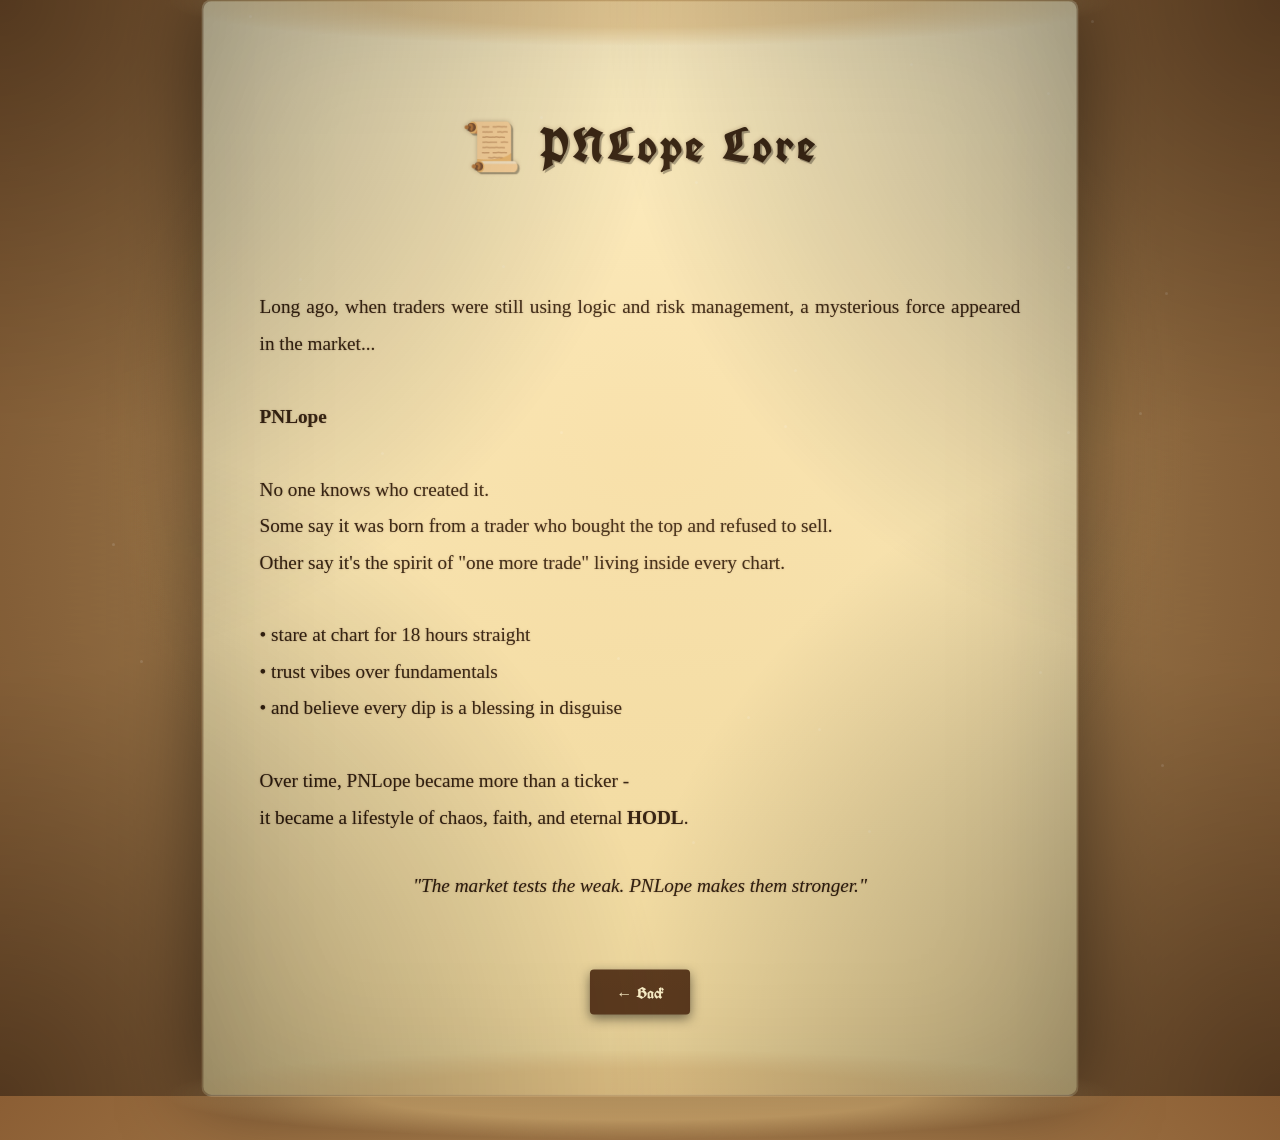
==== lore.html @ f2c76c9e "Add files via upload" ====
<!DOCTYPE html>
<html lang="en">
<head>
<meta charset="UTF-8">
<meta name="viewport" content="width=device-width, initial-scale=1.0">
<title>About Penelope</title>

<style>
@import url('https://fonts.googleapis.com/css2?family=UnifrakturCook:wght@700&family=IM+Fell+English&display=swap');
body {
  margin: 0;
  min-height: 100vh;
  display: flex;
  align-items: center;
  justify-content: center;
  background: radial-gradient(circle at center, #caa46a 0%, #8b5e34 100%);
  font-family: 'UnifrakturCook', cursive;
  color: #2b1a0d;
  overflow-x: hidden;
  animation: bookOpen 1.8s ease forwards;
}

/* Slow fade-in like opening book */
@keyframes bookOpen {
  0% { opacity: 0; transform: scale(0.96); }
  100% { opacity: 1; transform: scale(1); }
}

/* Flickering candle glow */
body::before {
  content: "";
  position: fixed;
  inset: 0;
  background: radial-gradient(circle at 50% 40%, rgba(255,200,120,0.15), transparent 60%);
  animation: flicker 3s infinite ease-in-out;
  pointer-events: none;
}

@keyframes flicker {
  0%,100% { opacity: 0.15; }
  50% { opacity: 0.25; }
}

/* Burned dark corners */
body::after {
  content: "";
  position: fixed;
  inset: 0;
  background:
    radial-gradient(circle at top left, rgba(0,0,0,0.4), transparent 40%),
    radial-gradient(circle at top right, rgba(0,0,0,0.4), transparent 40%),
    radial-gradient(circle at bottom left, rgba(0,0,0,0.4), transparent 40%),
    radial-gradient(circle at bottom right, rgba(0,0,0,0.4), transparent 40%);
  pointer-events: none;
}

/* Scroll */
.scroll-container {
  position: relative;
  max-width: 760px;
  padding: 5rem 3.5rem;
  background: linear-gradient(180deg, #fdf1c9, #efd79b);
  border-radius: 10px;
  box-shadow:
    0 0 80px rgba(0,0,0,0.5),
    inset 0 0 140px rgba(0,0,0,0.15);
  border: 2px solid rgba(92,58,30,0.5);
  text-align: center;
}

/* Scroll curl top */
.scroll-container::before {
  content: "";
  position: absolute;
  top: -45px;
  left: -5%;
  width: 110%;
  height: 90px;
  background: radial-gradient(ellipse at center, #d6b276 40%, transparent 70%);
  border-radius: 50%;
  opacity: 0.6;
}

/* Scroll curl bottom */
.scroll-container::after {
  content: "";
  position: absolute;
  bottom: -45px;
  left: -5%;
  width: 110%;
  height: 90px;
  background: radial-gradient(ellipse at center, #d6b276 40%, transparent 70%);
  border-radius: 50%;
  opacity: 0.6;
}

/* Title */
h1 {
  font-family: 'UnifrakturCook', cursive;
  font-size: 3rem;
  letter-spacing: 3px;
  margin-bottom: 2.5rem;
  text-shadow:
    2px 2px 0 rgba(0,0,0,0.3),
    0 0 4px rgba(60,30,10,0.3);
}

/* Ink bleed effect */
p {
  font-family: 'IM Fell English', serif;
  font-size: 1.2rem;
  line-height: 1.9;
  margin-bottom: 2rem;
  text-shadow:
    0 0 1px rgba(60,30,10,0.3),
    0 0 3px rgba(60,30,10,0.15);
}

.italic-text {
  font-style: italic;
  opacity: 0.9;
}

.justified-text {
  text-align: justify;
}

/* Button */
a {
  display: inline-block;
  margin-top: 2rem;
  padding: 0.8rem 1.6rem;
  background: #5c3a1e;
  color: #fdf1c9;
  text-decoration: none;
  border-radius: 4px;
  font-weight: bold;
  box-shadow: 0 4px 12px rgba(0,0,0,0.5);
  transition: all 0.3s ease;
}

a:hover {
  background: #3e2613;
  transform: translateY(-2px);
}
</style>

</head>
<body>

<div class="scroll-container">

<h1>📜 PNLope Lore</h1>

<p class="justified-text">
<br>
<br>
Long ago, when traders were still using logic and risk management,
a mysterious force appeared in the market...
<br><br>
<strong> PNLope </strong>
<br><br>
No one knows who created it.<br>
Some say it was born from a trader who bought the
top and refused to sell.<br>
Other say it's the spirit of "one more trade" living inside every chart.<br><br>
• stare at chart for 18 hours straight<br>
• trust vibes over fundamentals<br>
• and believe every dip is a blessing in disguise
<br><br>
Over time, PNLope became more than a ticker - <br>
it became a lifestyle of chaos, faith, and eternal <strong>HODL</strong>.
</p>

<p class="italic-text">"The market tests the weak. PNLope makes them stronger."</p>

<a href="index.html">← Back</a>

</div>

<script>

// ===== Dynamic Candle Flicker =====
const glow = document.createElement("div");
glow.style.position = "fixed";
glow.style.inset = "0";
glow.style.pointerEvents = "none";
glow.style.zIndex = "0";
document.body.appendChild(glow);

function flicker() {
  const intensity = 0.12 + Math.random() * 0.1;
  const posX = 48 + Math.random() * 4;
  const posY = 38 + Math.random() * 4;

  glow.style.background = `
    radial-gradient(circle at ${posX}% ${posY}%,
      rgba(255,200,120,${intensity}),
      transparent 60%)
  `;
}

setInterval(flicker, 120);


// ===== Floating Dust Particles =====
for (let i = 0; i < 25; i++) {
  const dust = document.createElement("div");
  dust.style.position = "fixed";
  dust.style.width = "3px";
  dust.style.height = "3px";
  dust.style.background = "rgba(255,255,255,0.15)";
  dust.style.borderRadius = "50%";
  dust.style.top = Math.random() * 100 + "vh";
  dust.style.left = Math.random() * 100 + "vw";
  dust.style.pointerEvents = "none";
  dust.style.zIndex = "0";
  dust.style.animation = `floatDust ${8 + Math.random()*6}s linear infinite`;
  document.body.appendChild(dust);
}

// Inject keyframes dynamically
const style = document.createElement("style");
style.innerHTML = `
@keyframes floatDust {
  from { transform: translateY(0px); opacity: 0.2; }
  to { transform: translateY(-120px); opacity: 0; }
}
`;
document.head.appendChild(style);


// ===== Scroll Subtle Breathing Motion =====
const scroll = document.querySelector(".scroll-container");

let breathe = 0;
setInterval(() => {
  breathe += 0.02;
  const scale = 1 + Math.sin(breathe) * 0.002;
  scroll.style.transform = `scale(${scale})`;
}, 50);


// ===== Stagger Fade-In Text =====
const elements = document.querySelectorAll(".scroll-container h1, .scroll-container p, .scroll-container a");

elements.forEach((el, index) => {
  el.style.opacity = 0;
  el.style.transform = "translateY(15px)";
  el.style.transition = "all 1.2s ease";
  
  setTimeout(() => {
    el.style.opacity = 1;
    el.style.transform = "translateY(0)";
  }, 600 + index * 300);
});

</script>

</body>
</html>
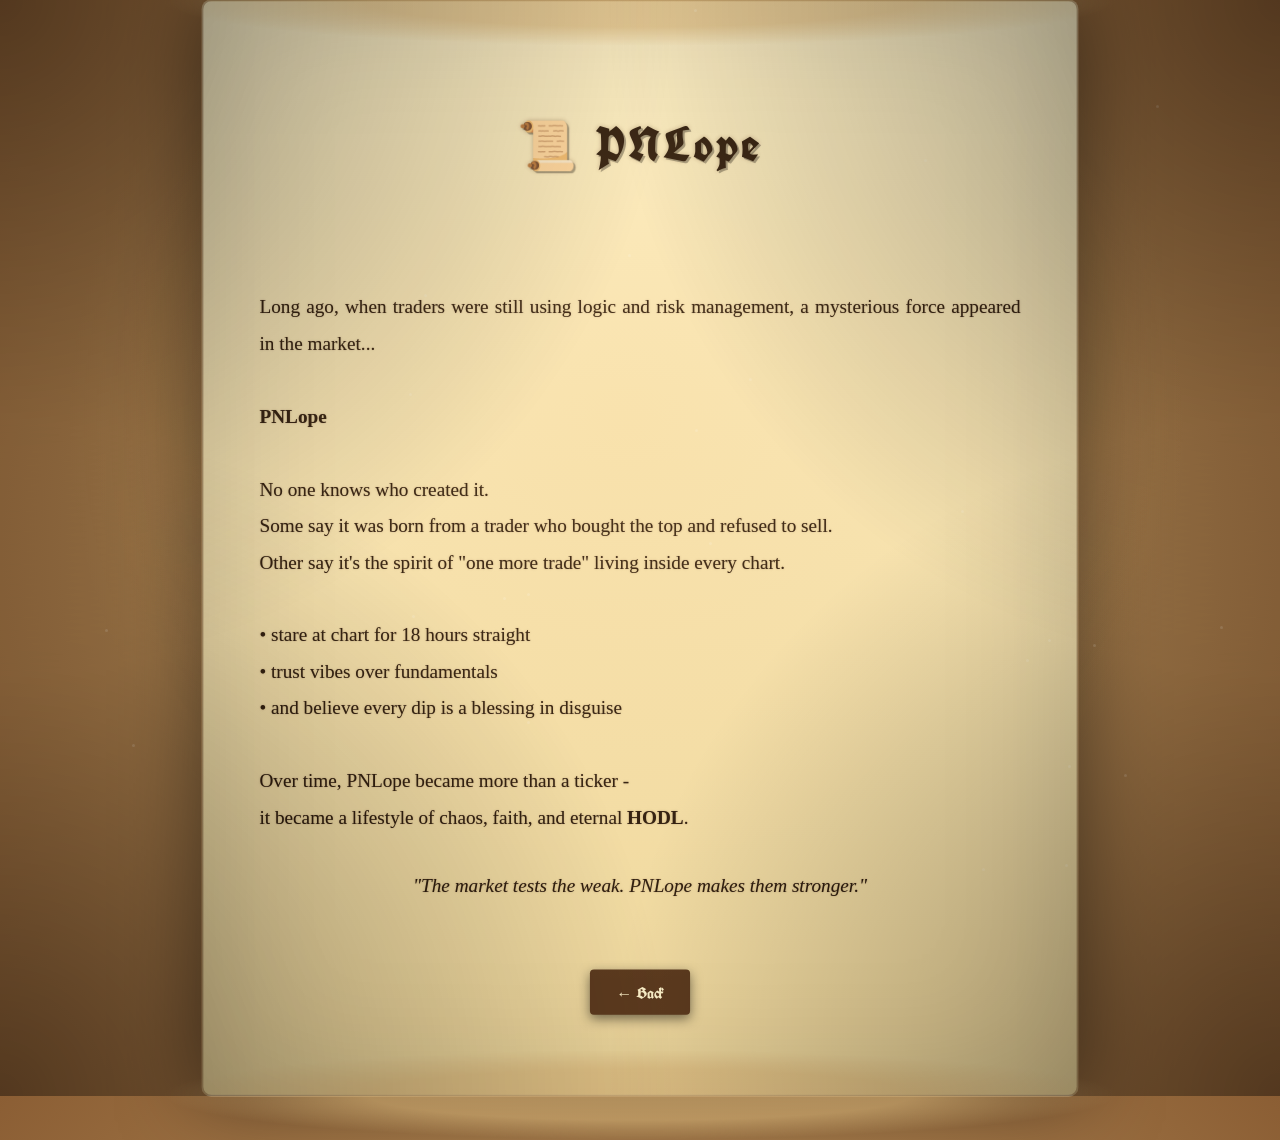
==== commit 4c3d15cf: "Update lore.html" ====
--- a/lore.html
+++ b/lore.html
@@ -150,7 +150,7 @@
 
 <div class="scroll-container">
 
-<h1>📜 PNLope Lore</h1>
+<h1>📜 PNLope</h1>
 
 <p class="justified-text">
 <br>
@@ -259,3 +259,4 @@
 
 </body>
 </html>
+
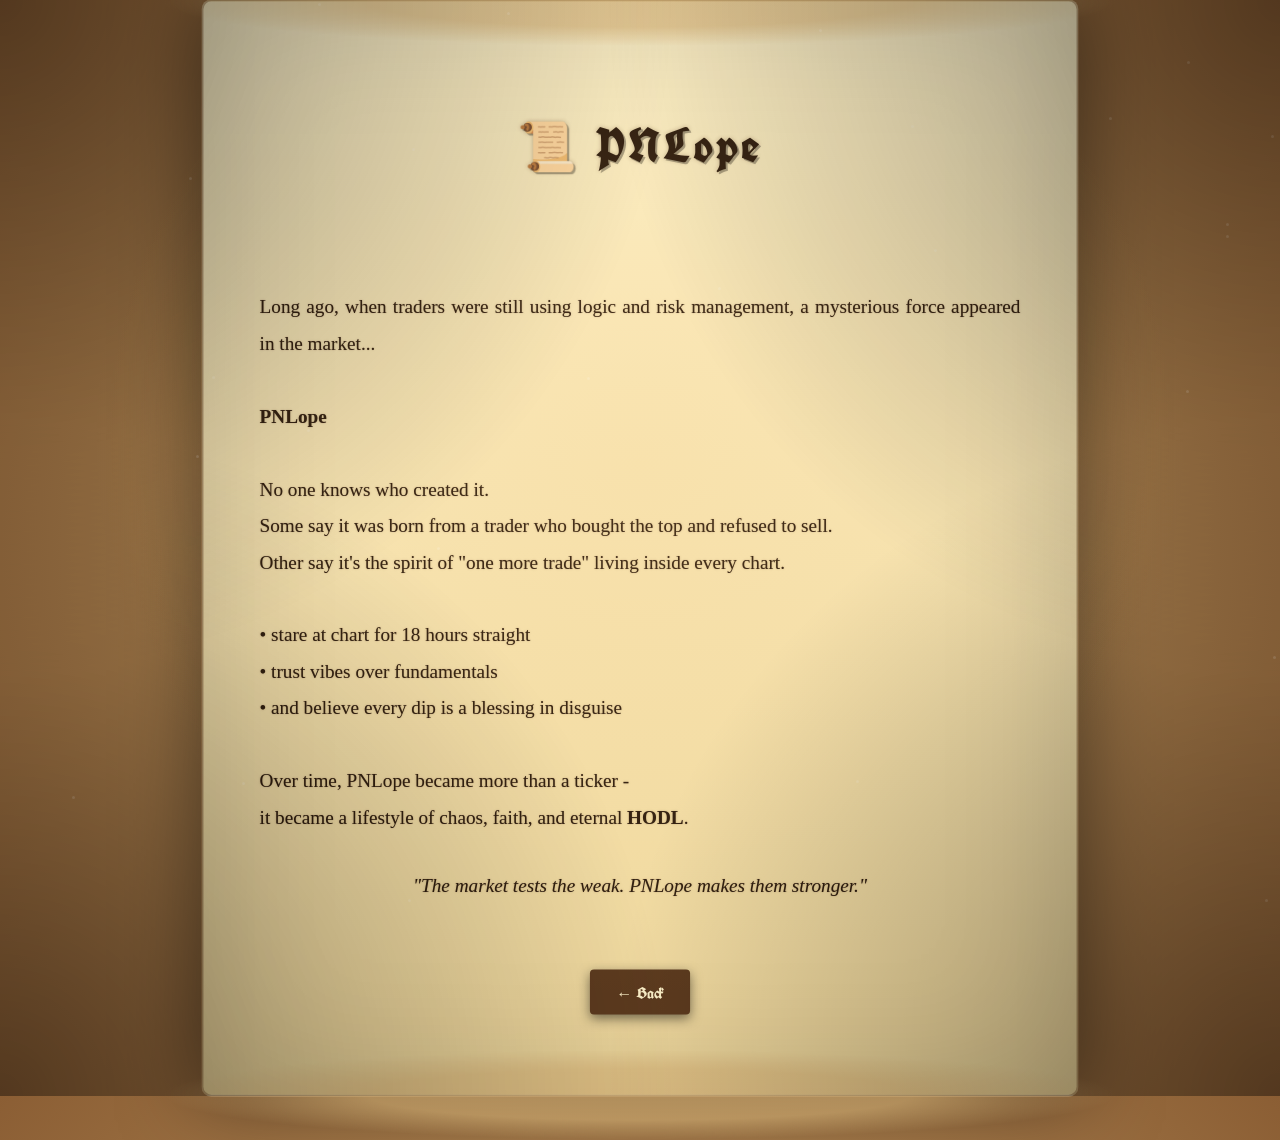
==== commit 011a97f8: "Add files via upload" ====
--- a/lore.html
+++ b/lore.html
@@ -259,4 +259,3 @@
 
 </body>
 </html>
-
